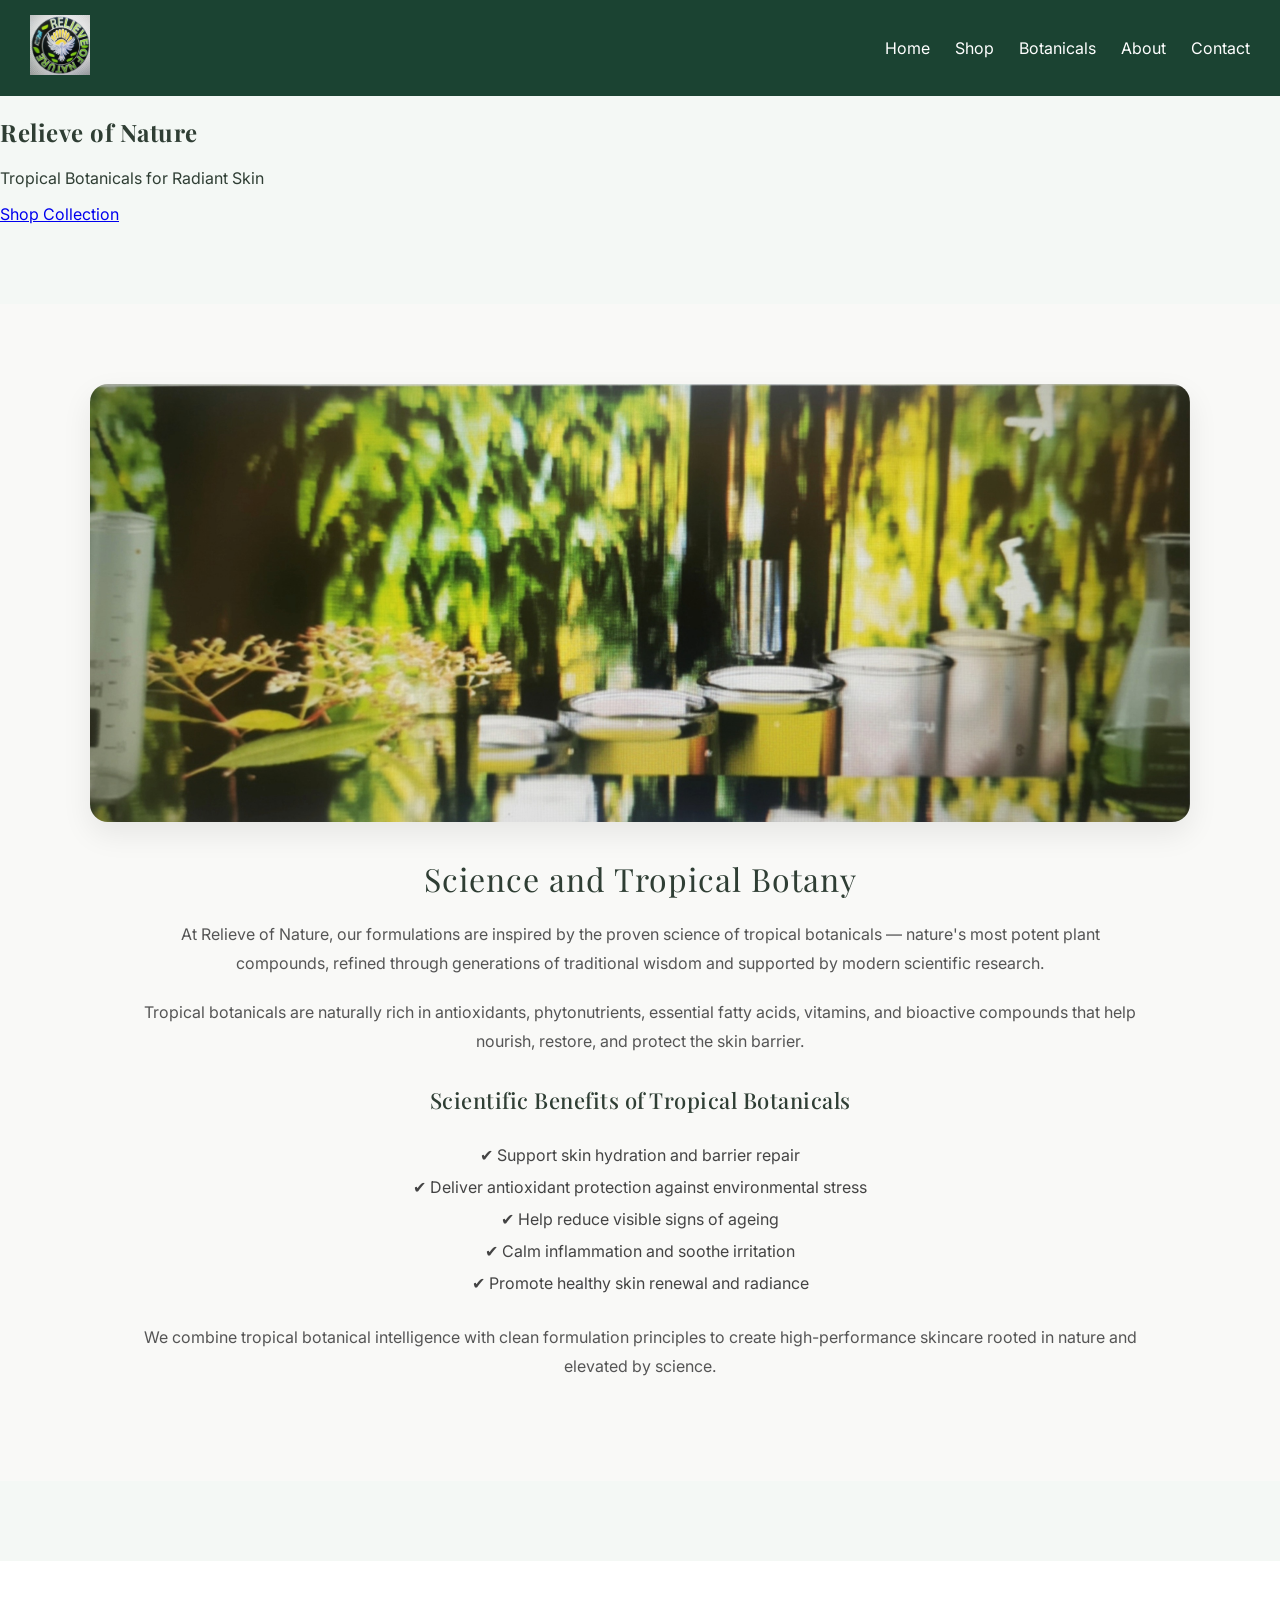
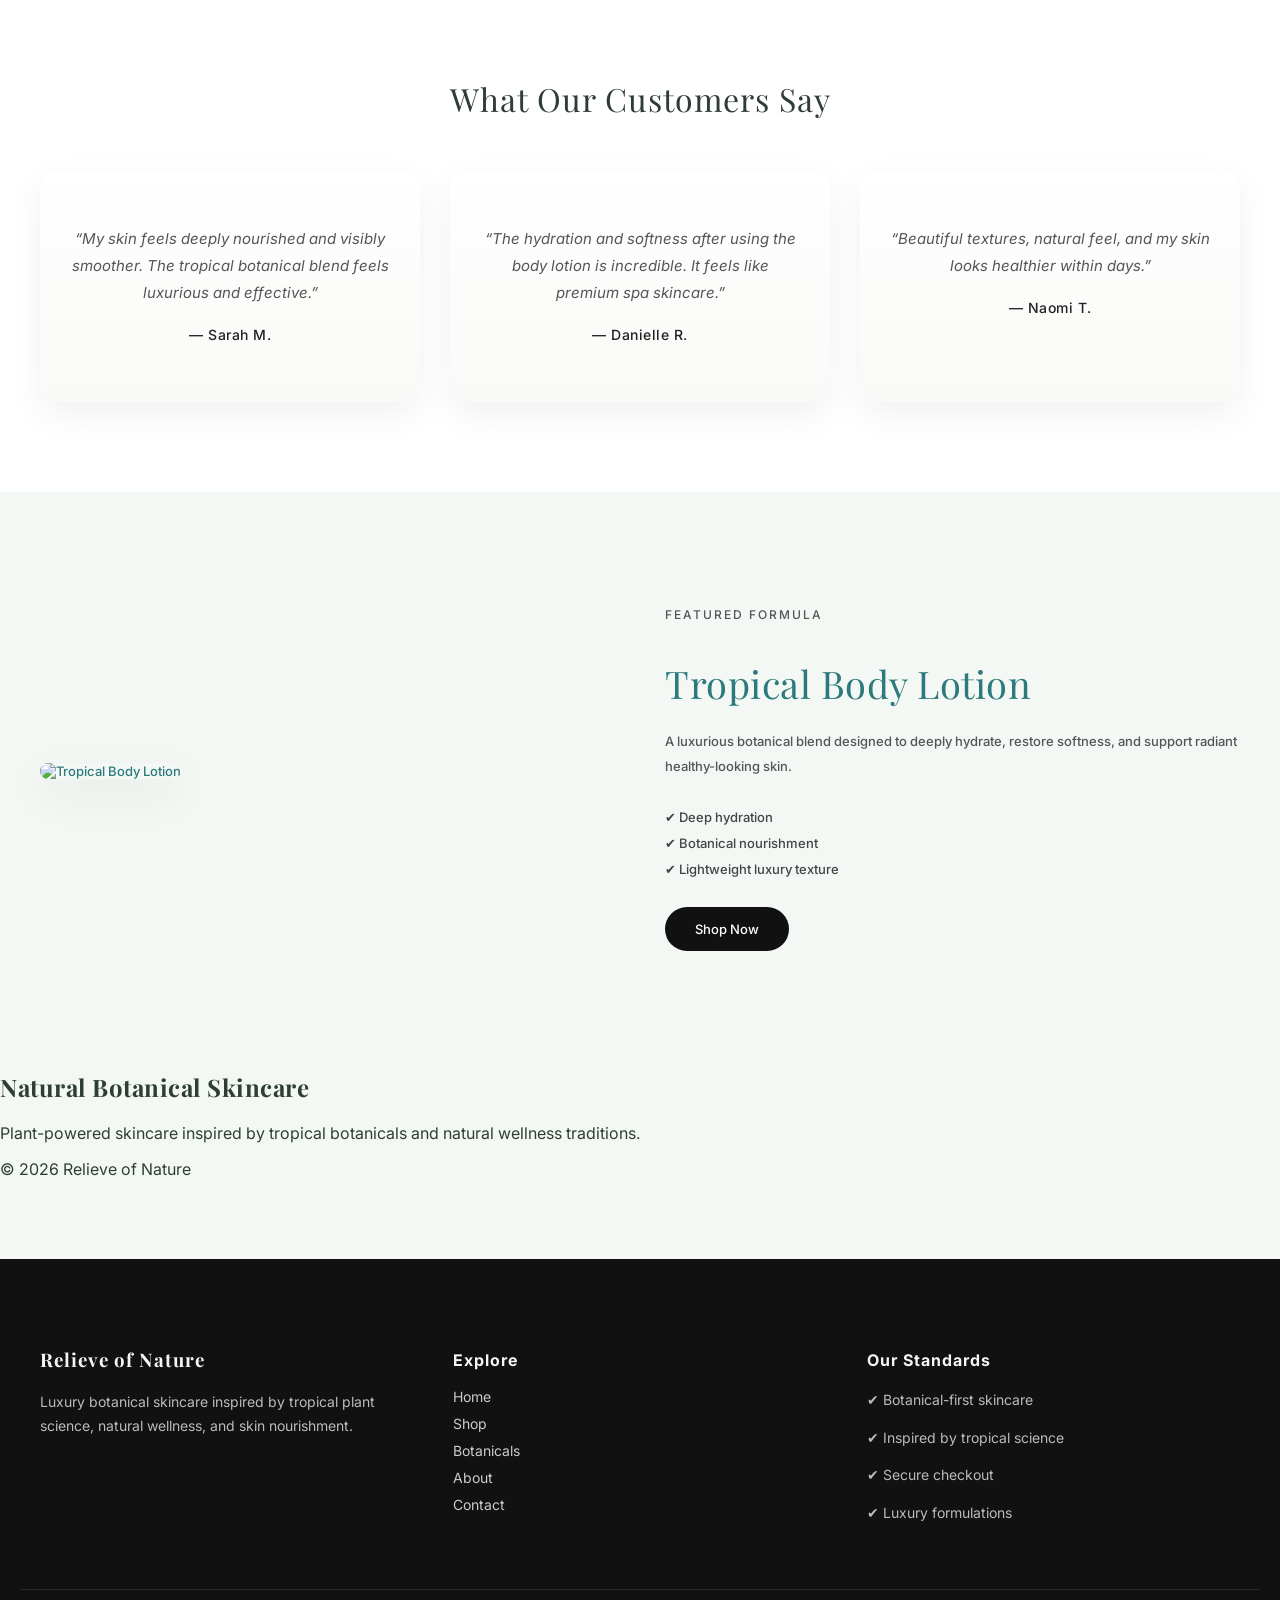
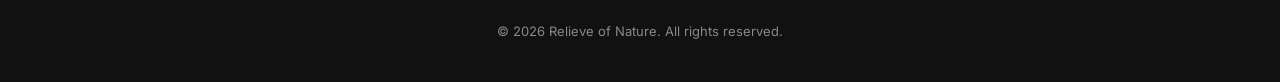
==== index.html @ 426ab465 "Fix button class in shop link" ====
<!DOCTYPE html>
<html lang="en">
<head>
<meta charset="UTF-8">
<meta name="viewport" content="width=device-width, initial-scale=1.0">
<title>Relieve of Nature</title>
<link rel="stylesheet" href="style.css">
</head>
<body>

 <nav class="navbar">
 <div class="logo">
  <a href="index.html">
    <img src="logo.jpg" alt="Relieve of Nature Logo" style="height:60px;">
  </a>
</div>

  <div class="menu-toggle" onclick="toggleMenu()">
    ☰
  </div>

  <div class="nav-links" id="navLinks">
    <a href="index.html">Home</a>
    <a href="shop.html">Shop</a>
    <a href="botanicals.html">Botanicals</a>
    <a href="about.html">About</a>
    <a href="contact.html">Contact</a>
  </div>
</nav>

<section class="hero">
<h1>Relieve of Nature</h1>
<p>Tropical Botanicals for Radiant Skin</p>
<a href="shop.html">Shop Collection</a>
</section>

<section class="science-botany">
 <img src="science front page 111.jpg" alt="Science and Tropical Botany" class="science-image"> 
  <div class="science-content">
    <h2>Science and Tropical Botany</h2>

    <p>
      At Relieve of Nature, our formulations are inspired by the proven science of tropical botanicals —
      nature's most potent plant compounds, refined through generations of traditional wisdom and supported
      by modern scientific research.
    </p>

    <p>
      Tropical botanicals are naturally rich in antioxidants, phytonutrients, essential fatty acids,
      vitamins, and bioactive compounds that help nourish, restore, and protect the skin barrier.
    </p>

    <h3>Scientific Benefits of Tropical Botanicals</h3>

    <ul>
      <li>✔ Support skin hydration and barrier repair</li>
      <li>✔ Deliver antioxidant protection against environmental stress</li>
      <li>✔ Help reduce visible signs of ageing</li>
      <li>✔ Calm inflammation and soothe irritation</li>
      <li>✔ Promote healthy skin renewal and radiance</li>
    </ul>

    <p>
      We combine tropical botanical intelligence with clean formulation principles to create
      high-performance skincare rooted in nature and elevated by science.
    </p>
  </div>
</section> 

<section class="testimonials">

  <h2>What Our Customers Say</h2>

  <div class="testimonial-grid">

    <div class="testimonial-card">
      <p>
        “My skin feels deeply nourished and visibly smoother.
        The tropical botanical blend feels luxurious and effective.”
      </p>
      <h4>— Sarah M.</h4>
    </div>

    <div class="testimonial-card">
      <p>
        “The hydration and softness after using the body lotion is incredible.
        It feels like premium spa skincare.”
      </p>
      <h4>— Danielle R.</h4>
    </div>

    <div class="testimonial-card">
      <p>
        “Beautiful textures, natural feel, and my skin looks healthier within days.”
      </p>
      <h4>— Naomi T.</h4>
    </div>

  </div>

</section>  
  
<section class="featured-product">

  <div class="featured-image">
    <img src="tropical-body-lotion.jpg" alt="Tropical Body Lotion">
  </div>

  <div class="featured-text">
    <p class="featured-label">Featured Formula</p>

    <h2>Tropical Body Lotion</h2>

    <p>
      A luxurious botanical blend designed to deeply hydrate,
      restore softness, and support radiant healthy-looking skin.
    </p>

    <ul>
      <li>✔ Deep hydration</li>
      <li>✔ Botanical nourishment</li>
      <li>✔ Lightweight luxury texture</li>
    </ul>

    <a href="shop.html" class="featured-button">Shop Now</a>
  </div>

</section>
  
<section class="intro">
<h2>Natural Botanical Skincare</h2>
<p>Plant-powered skincare inspired by tropical botanicals and natural wellness traditions.</p>
</section>

<footer>
<p>© 2026 Relieve of Nature</p>
</footer>

<script>
function toggleMenu() {
  var menu = document.getElementById("navLinks");
  menu.classList.toggle("active");
}
</script>

<script src="cart.js"></script>

<footer class="luxury-footer">

  <div class="footer-content">

    <div class="footer-brand">
      <h3>Relieve of Nature</h3>
      <p>
        Luxury botanical skincare inspired by tropical plant science,
        natural wellness, and skin nourishment.
      </p>
    </div>

    <div class="footer-links">
      <h4>Explore</h4>

      <a href="index.html">Home</a>
      <a href="shop.html">Shop</a>
      <a href="botanicals.html">Botanicals</a>
      <a href="about.html">About</a>
      <a href="contact.html">Contact</a>
    </div>

    <div class="footer-trust">
      <h4>Our Standards</h4>

      <p>✔ Botanical-first skincare</p>
      <p>✔ Inspired by tropical science</p>
      <p>✔ Secure checkout</p>
      <p>✔ Luxury formulations</p>
    </div>

  </div>

  <div class="footer-bottom">
    <p>© 2026 Relieve of Nature. All rights reserved.</p>
  </div>

</footer>
</body>
</html>
---- style.css ----
@import url('https://fonts.googleapis.com/css2?family=Playfair+Display:wght@500&family=Inter:wght@300;400&display=swap');

:root {
  --primary: #1b4332;
  --accent: #d8f3dc;
  --gold: #c6a962;
  --text: #2f3e34;
}

/* ===== GLOBAL STYLES ===== */
body {
  font-family: 'Inter', sans-serif;
  background-color: #f4f8f5;
  color: var(--text);
  margin: 0;
}

h1, h2, h3 {
  font-family: 'Playfair Display', serif;
  letter-spacing: 0.5px;
}

/* ===== HEADER & NAVIGATION ===== */
header {
  background: var(--primary);
  padding: 20px 40px;
  display: flex;
  justify-content: space-between;
  align-items: center;
}

.logo {
  color: white;
  font-size: 24px;
  font-weight: bold;
  font-family: 'Playfair Display', serif;
}

nav {
  display: flex;
  gap: 30px;
}

nav a {
  color: white;
  text-decoration: none;
  font-size: 16px;
  transition: color 0.3s ease;
}

nav a:hover {
  color: var(--accent);
}

/* ===== PAGE TITLE ===== */
.page-title {
  text-align: center;
  font-size: 2.2rem;
  margin: 40px 0;
  color: var(--primary);
}

/* ===== BOTANICALS SECTION ===== */
.botanicals {
  max-width: 1200px;
  margin: 40px auto;
  padding: 0 20px;
  display: grid;
  grid-template-columns: repeat(auto-fit, minmax(250px, 1fr));
  gap: 25px;
}

/* ===== BOTANICAL ITEM (TILE/BUTTON) ===== */
.botanical-item {
  background: #ffffff;
  padding: 25px;
  border-radius: 12px;
  box-shadow: 0 5px 15px rgba(0,0,0,0.08);
  cursor: pointer;
  transition: all 0.3s ease;
  display: flex;
  flex-direction: column;
  height: 100%;
}

.botanical-item:hover {
  transform: translateY(-5px);
  box-shadow: 0 12px 25px rgba(0,0,0,0.12);
}

.botanical-item h3 {
  margin: 0 0 10px 0;
  font-size: 18px;
  color: var(--primary);
}

.botanical-item > p {
  margin: 0;
  font-size: 14px;
  color: #666;
}

/* ===== BOTANICAL INFO (HIDDEN BY DEFAULT, TOGGLES ON CLICK) ===== */
.botanical-info {
  display: none;
  margin-top: 15px;
  padding-top: 15px;
  border-top: 1px solid var(--accent);
  animation: slideDown 0.3s ease;
  flex-grow: 1;
}

.botanical-info p {
  margin: 8px 0;
  font-size: 14px;
  line-height: 1.6;
  color: #555;
}

.botanical-info p strong {
  color: var(--primary);
}

@keyframes slideDown {
  from {
    opacity: 0;
    transform: translateY(-10px);
  }
  to {
    opacity: 1;
    transform: translateY(0);
  }
}

/* ===== BUTTONS ===== */
button {
  background: var(--primary);
  color: white;
  padding: 12px 24px;
  border: none;
  border-radius: 8px;
  cursor: pointer;
  font-weight: 500;
  transition: background 0.3s ease;
}

button:hover {
  background: #163a28;
}

/* ===== PRODUCTS PAGE ===== */
.products {
  display: grid;
  grid-template-columns: repeat(auto-fit, minmax(280px, 1fr));
  gap: 30px;
  padding: 40px 20px;
  max-width: 1200px;
  margin: 0 auto;
}

.product {
  background: #ffffff;
  border-radius: 16px;
  padding: 25px;
  box-shadow: 0 8px 25px rgba(0,0,0,0.08);
  transition: transform 0.3s ease, box-shadow 0.3s ease;
}

.product:hover {
  transform: translateY(-5px);
  box-shadow: 0 12px 35px rgba(0,0,0,0.12);
}

.product h3 {
  color: var(--primary);
  margin-bottom: 10px;
}

.product p {
  margin: 6px 0;
  font-size: 14px;
  line-height: 1.5;
}

.trust {
  font-size: 13px;
  color: #777;
  margin-top: 10px;
  line-height: 1.6;
}

/* ===== RESPONSIVE DESIGN ===== */
@media (max-width: 768px) {
  header {
    flex-direction: column;
    text-align: center;
    gap: 15px;
  }

  nav {
    flex-direction: column;
    gap: 10px;
  }

  .page-title {
    font-size: 1.8rem;
    margin: 30px 0;
  }

  .botanicals {
    grid-template-columns: repeat(auto-fit, minmax(200px, 1fr));
    gap: 15px;
    padding: 0 15px;
  }

  .botanical-item {
    padding: 20px;
  }

  .products {
    grid-template-columns: 1fr;
    padding: 20px;
  }

  button {
    width: 100%;
  }
}

@media (max-width: 480px) {
  .botanicals {
    grid-template-columns: 1fr;
  }

  h1 {
    font-size: 1.5rem;
  }
}

/* ===== LUXURY BOTANICAL SECTION ===== */

.botanicals {
  max-width: 1200px;
  margin: 80px auto;
  padding: 0 20px;
  text-align: center;
  display: grid;
  grid-template-columns: repeat(auto-fit, minmax(250px, 1fr));
  gap: 25px;
  background: #f9f9f7;
  border-radius: 20px;
  padding: 80px 20px;
}

.botanicals h2 {
  font-size: 28px;
  font-weight: 500;
  margin-bottom: 10px;
  letter-spacing: 0.5px;
  grid-column: 1 / -1;
}

.botanicals > p:first-of-type {
  grid-column: 1 / -1;
  color: #666;
  margin-bottom: 40px;
}

.botanicals p {
  color: #666;
}

/* GRID */
.botanical-grid {
  display: grid;
  grid-template-columns: repeat(auto-fit, minmax(220px, 1fr));
  gap: 30px;
}

/* CARD STYLE */
.botanical-item {
  background: #ffffff;
  padding: 30px 20px;
  border-radius: 16px;
  cursor: pointer;
  box-shadow: 0 10px 30px rgba(0,0,0,0.06);
  transition: all 0.35s ease;
  position: relative;
  display: flex;
  flex-direction: column;
}

/* HOVER EFFECT */
.botanical-item:hover {
  transform: translateY(-8px);
  box-shadow: 0 18px 40px rgba(0,0,0,0.1);
}

/* TITLE */
.botanical-item h3 {
  font-size: 16px;
  letter-spacing: 1px;
  margin-bottom: 10px;
}

/* INFO (HIDDEN) */
.botanical-info {
  display: none;
  font-size: 13px;
  color: #555;
  margin-top: 10px;
  line-height: 1.6;
  flex-grow: 1;
}

/* ACTIVE STATE */
.botanical-item.active .botanical-info {
  display: block;
}

/* SUBTLE ANIMATION FEEL */
.botanical-item.active {
  background: #fafafa;
}

.botanical-item::after {
  content: "";
  display: block;
  width: 40px;
  height: 2px;
  background: #eaeaea;
  margin: 10px auto;
}

.tap-hint {
  font-size: 11px;
  color: #999;
  margin-top: 8px;
}

.featured-product {
  display: inline-block;
  margin-top: 12px;
  font-size: 13px;
  font-weight: 500;
  color: #2c7a7b;
  text-decoration: none;
}

.featured-product:hover {
  text-decoration: underline;
}

.botanical-info p {
  margin: 4px 0;
  line-height: 1.4;
}

.science-botany {
  background: #f9f9f7;
  padding: 80px 20px;
  margin: 80px auto;
}

.science-content {
  max-width: 1000px;
  margin: 0 auto;
  text-align: center;
}

.science-content h2 {
  font-size: 32px;
  font-weight: 400;
  margin-bottom: 20px;
  letter-spacing: 1px;
}

.science-content h3 {
  margin-top: 30px;
  font-size: 22px;
  font-weight: 500;
}

.science-content p {
  font-size: 16px;
  line-height: 1.8;
  color: #555;
  margin-bottom: 20px;
}

.science-content ul {
  list-style: none;
  padding: 0;
  margin: 30px 0;
}

.science-content li {
  margin: 12px 0;
  font-size: 16px;
  color: #444;
}

.science-image {
  width: 100%;
  max-width: 1100px;
  border-radius: 18px;
  margin: 0 auto 35px auto;
  box-shadow: 0 12px 30px rgba(0,0,0,0.08);
  display: block;
}

.about-luxury {
  background: #f9f9f7;
  padding: 90px 20px;
}

.about-content {
  max-width: 950px;
  margin: 0 auto;
  text-align: center;
}

.about-content h1 {
  font-size: 38px;
  font-weight: 400;
  margin-bottom: 25px;
  letter-spacing: 1px;
}

.about-content h2 {
  margin-top: 50px;
  margin-bottom: 20px;
  font-size: 26px;
  font-weight: 500;
}

.about-content p {
  font-size: 16px;
  line-height: 1.9;
  color: #555;
  margin-bottom: 20px;
}

.about-content ul {
  list-style: none;
  padding: 0;
  margin: 35px 0;
}

.about-content li {
  margin: 12px 0;
  font-size: 16px;
  color: #444;
}

.testimonials {
  padding: 90px 20px;
  background: #ffffff;
  text-align: center;
}

.testimonials h2 {
  font-size: 32px;
  font-weight: 400;
  margin-bottom: 50px;
  letter-spacing: 1px;
}

.testimonial-grid {
  display: grid;
  grid-template-columns: repeat(auto-fit, minmax(260px, 1fr));
  gap: 30px;
  max-width: 1200px;
  margin: 0 auto;
}

.testimonial-card {
  background: linear-gradient(to bottom, #ffffff, #f9f9f7);
  padding: 40px 30px;
  border-radius: 20px;
  box-shadow: 0 12px 35px rgba(0,0,0,0.06);
  transition: all 0.35s ease;
}

.testimonial-card:hover {
  transform: translateY(-6px);
  box-shadow: 0 20px 45px rgba(0,0,0,0.1);
}

.testimonial-card p {
  font-style: italic;
  font-size: 15px;
  line-height: 1.8;
  color: #555;
  margin-bottom: 20px;
}

.testimonial-card h4 {
  margin-top: 20px;
  letter-spacing: 0.5px;
  font-size: 14px;
  font-weight: 500;
  color: #222;
}

.luxury-footer {
  background: #111;
  color: #f5f5f5;
  padding: 70px 20px 30px;
  margin-top: 80px;
}

.footer-content {
  max-width: 1200px;
  margin: 0 auto;
  display: grid;
  grid-template-columns: repeat(auto-fit, minmax(220px, 1fr));
  gap: 40px;
}

.footer-brand h3,
.footer-links h4,
.footer-trust h4 {
  margin-bottom: 18px;
  letter-spacing: 1px;
}

.footer-brand p,
.footer-trust p {
  color: #bbb;
  line-height: 1.7;
  font-size: 14px;
}

.footer-links a {
  display: block;
  color: #ccc;
  text-decoration: none;
  margin-bottom: 10px;
  font-size: 14px;
  transition: color 0.3s ease;
}

.footer-links a:hover {
  color: #fff;
}

.footer-bottom {
  text-align: center;
  margin-top: 50px;
  border-top: 1px solid rgba(255,255,255,0.1);
  padding-top: 20px;
}

.footer-bottom p {
  color: #888;
  font-size: 13px;
}

.featured-product {
  display: grid;
  grid-template-columns: repeat(auto-fit, minmax(320px, 1fr));
  gap: 50px;
  align-items: center;
  padding: 100px 20px;
  max-width: 1200px;
  margin: 0 auto;
}

.featured-image img {
  width: 100%;
  border-radius: 22px;
  box-shadow: 0 15px 40px rgba(0,0,0,0.08);
}

.featured-label {
  letter-spacing: 2px;
  font-size: 12px;
  text-transform: uppercase;
  color: #888;
  margin-bottom: 10px;
}

.featured-text h2 {
  font-size: 38px;
  font-weight: 400;
  margin-bottom: 20px;
}

.featured-text p {
  line-height: 1.9;
  color: #555;
}

.featured-text ul {
  list-style: none;
  padding: 0;
  margin: 30px 0;
}

.featured-text li {
  margin-bottom: 10px;
  color: #444;
}

.featured-button {
  display: inline-block;
  padding: 14px 30px;
  background: #111;
  color: #fff;
  text-decoration: none;
  border-radius: 40px;
  transition: all 0.3s ease;
}

.featured-button:hover {
  background: #333;
}

.botanical-image {
  width: 100%;
  aspect-ratio: 1 / 0.8;
  object-fit: cover;
  border-radius: 14px;
  margin-bottom: 18px;
  display: block;
}

.navbar {
  background: var(--primary);
  padding: 15px 30px;
  display: flex;
  justify-content: space-between;
  align-items: center;
}

.navbar .logo a {
  color: white;
  text-decoration: none;
  font-size: 24px;
  font-weight: bold;
}

.nav-links {
  display: flex;
  gap: 25px;
}

.nav-links a {
  color: white;
  text-decoration: none;
}

.menu-toggle {
  display: none;
}
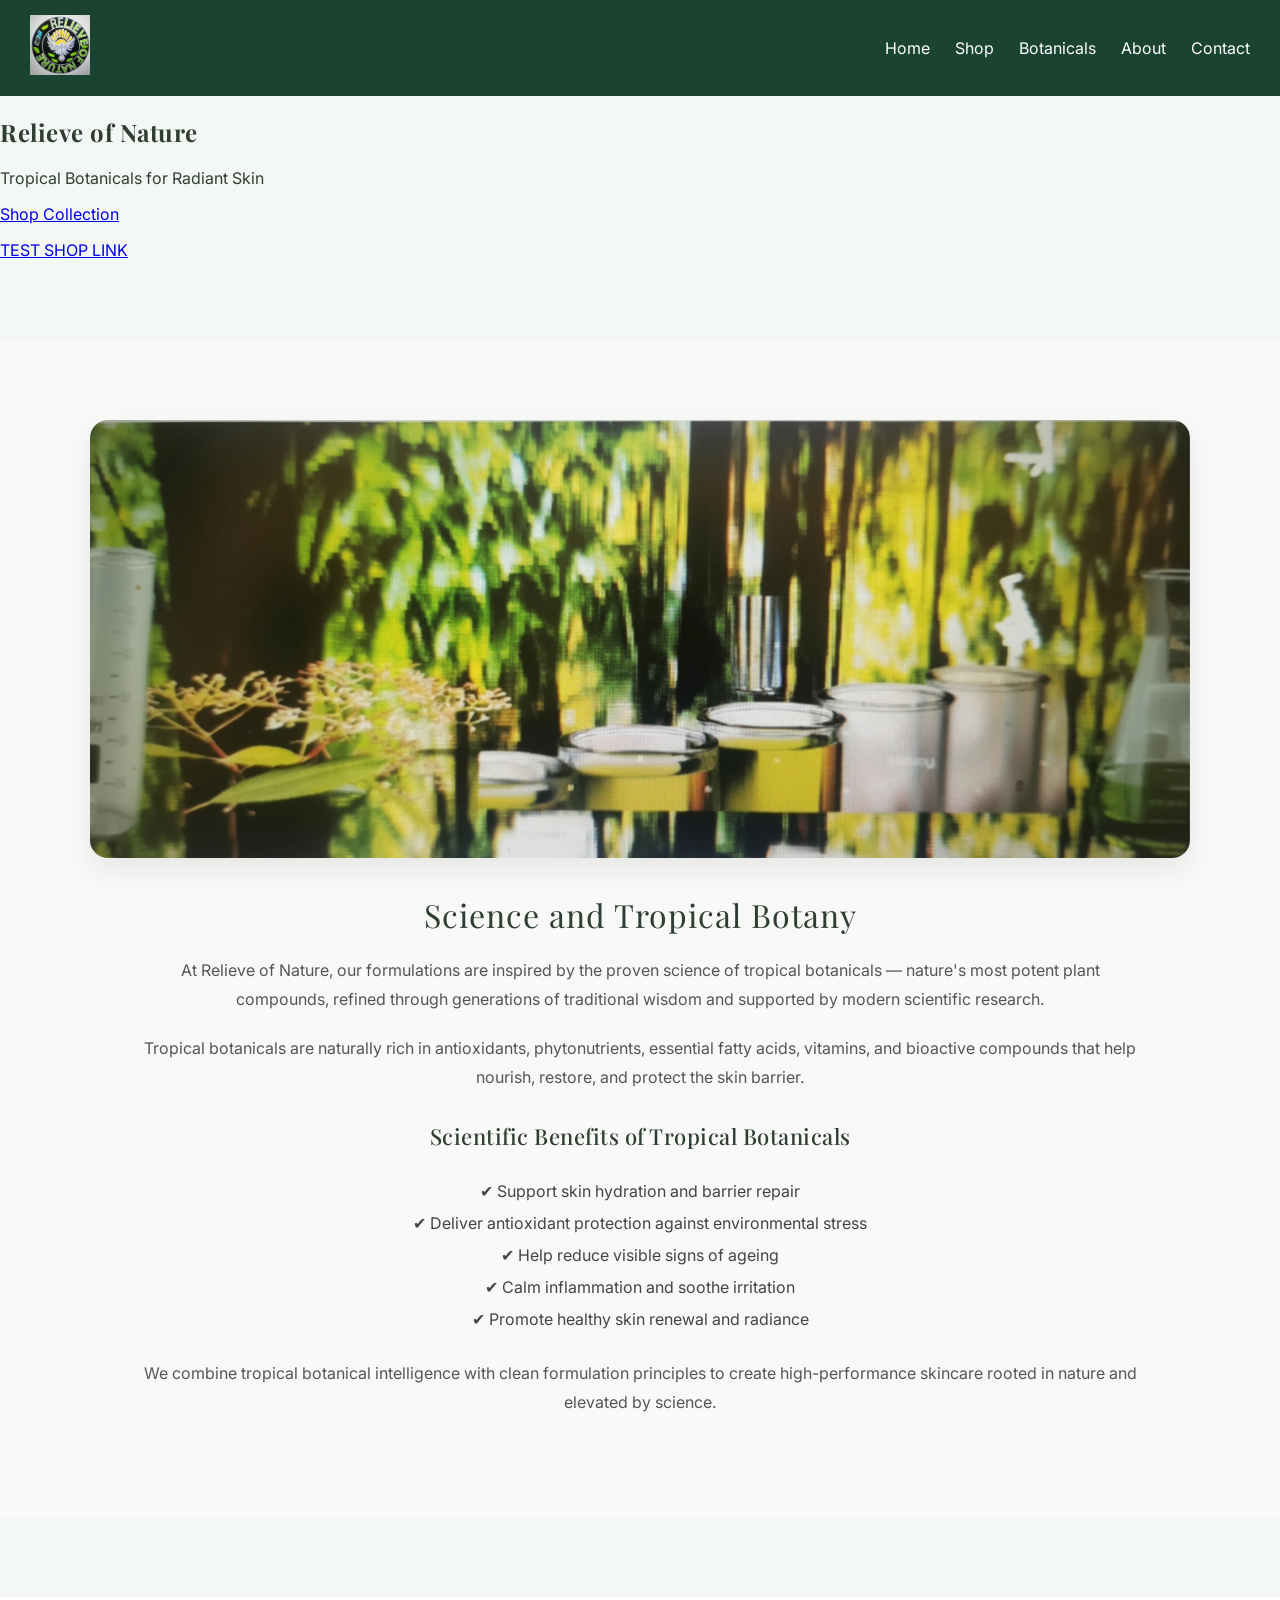
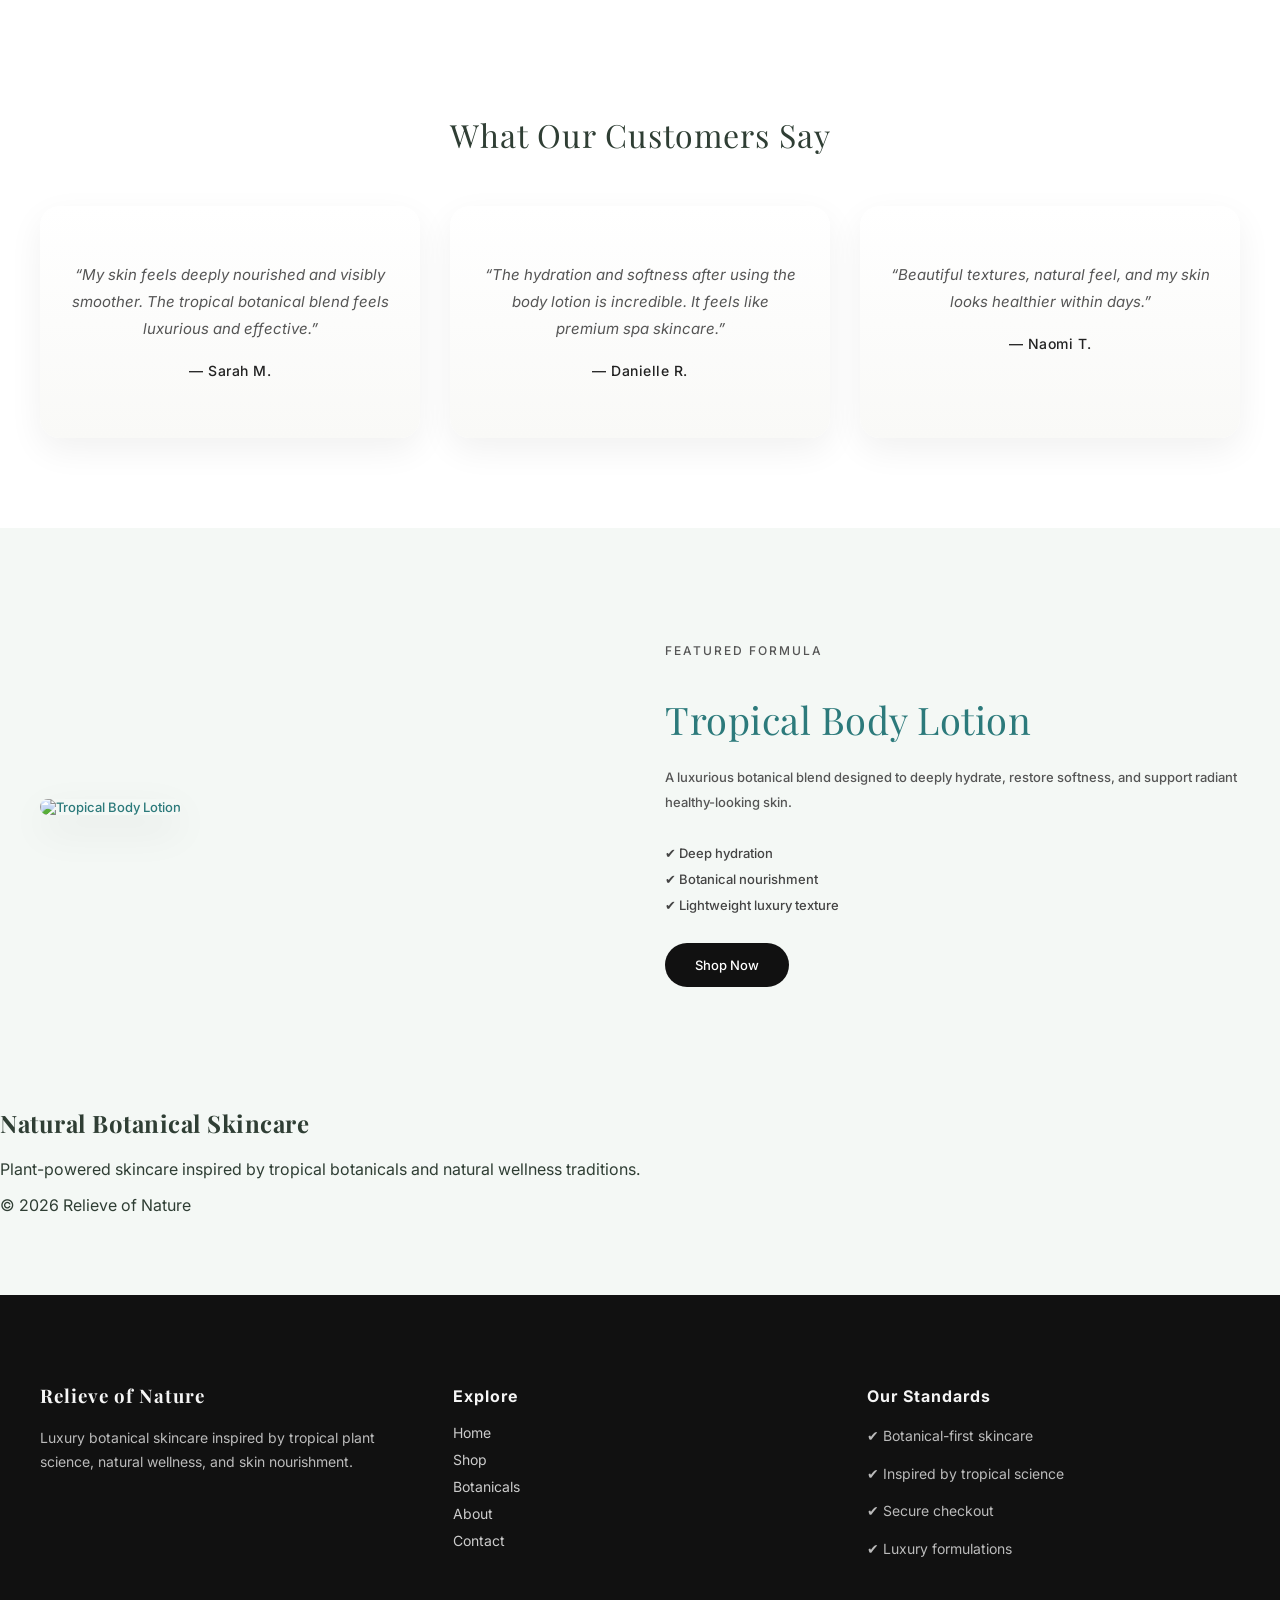
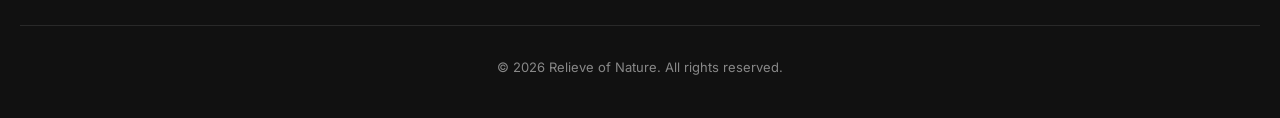
==== commit 80265bd8: "Add test shop link to hero section" ====
--- a/index.html
+++ b/index.html
@@ -32,6 +32,10 @@
 <h1>Relieve of Nature</h1>
 <p>Tropical Botanicals for Radiant Skin</p>
 <a href="shop.html">Shop Collection</a>
+
+<p>
+  <a href="shop.html">TEST SHOP LINK</a>
+</p> 
 </section>
 
 <section class="science-botany">
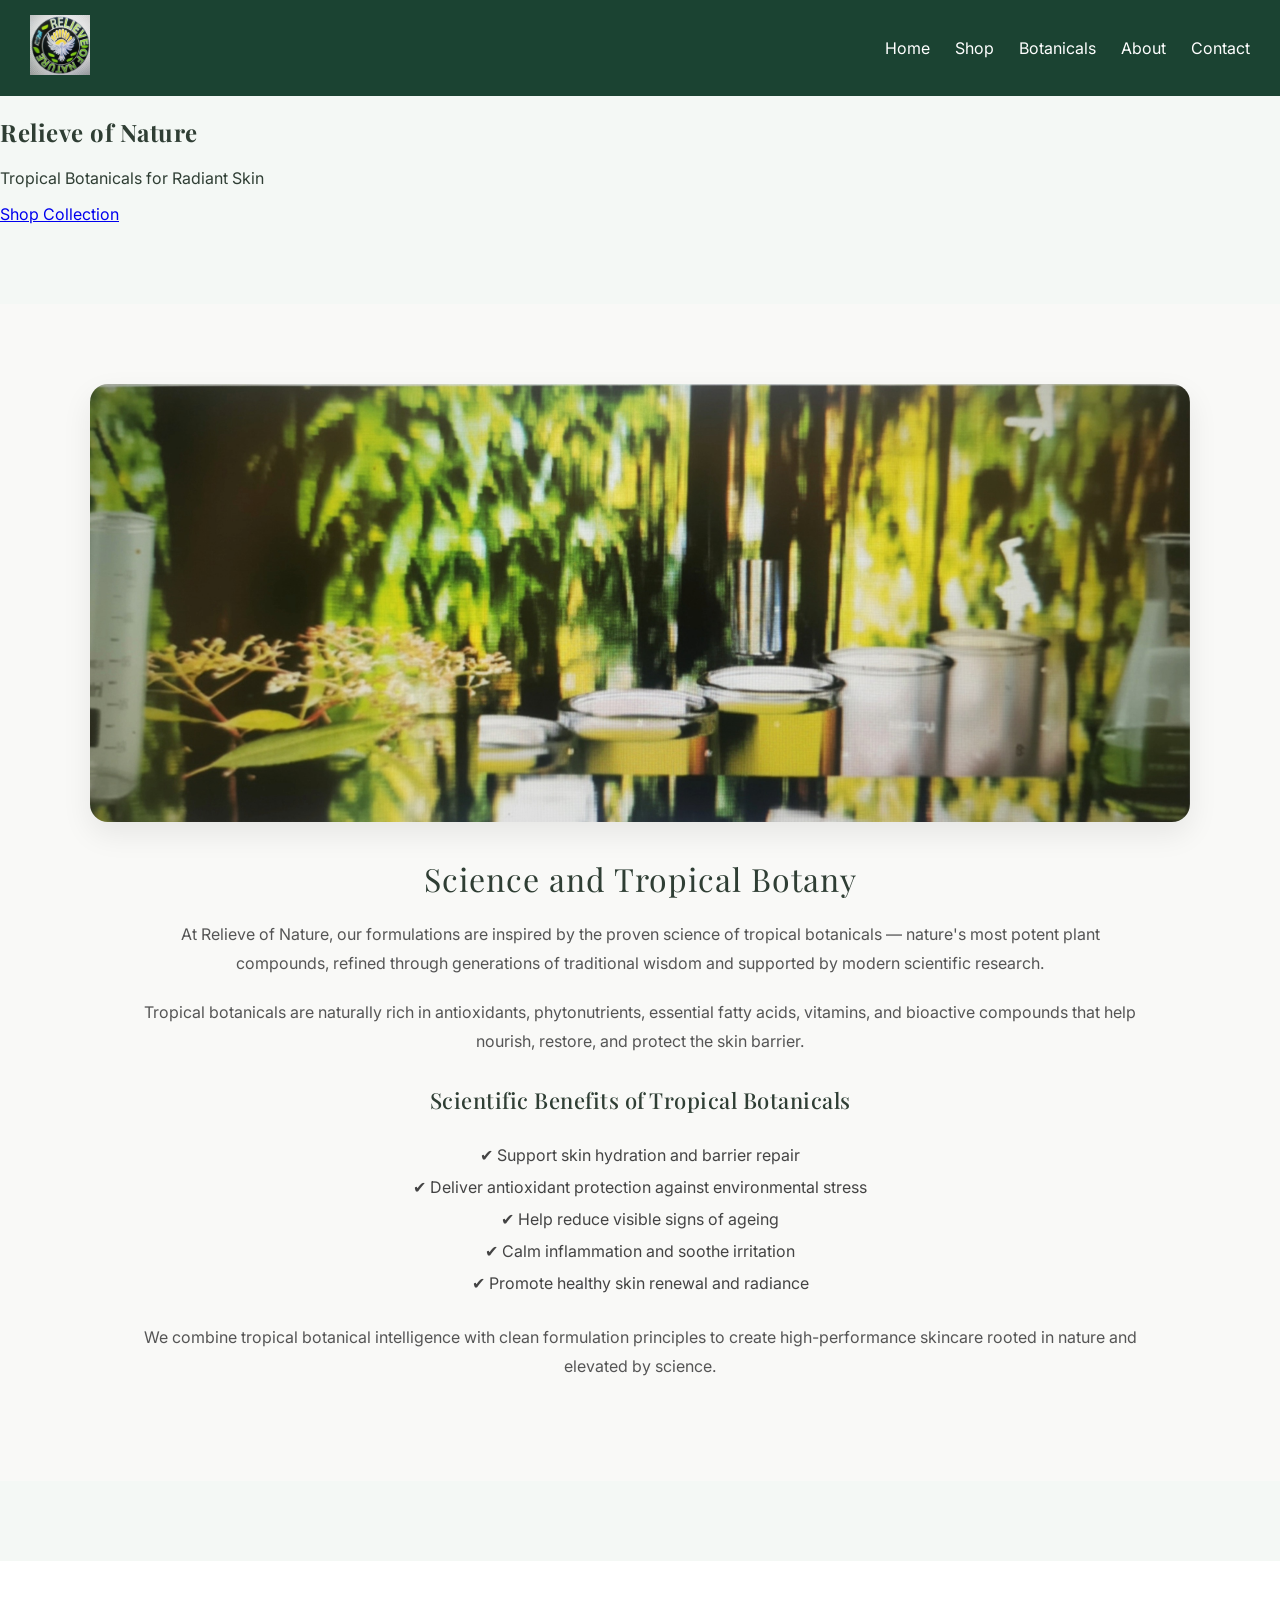
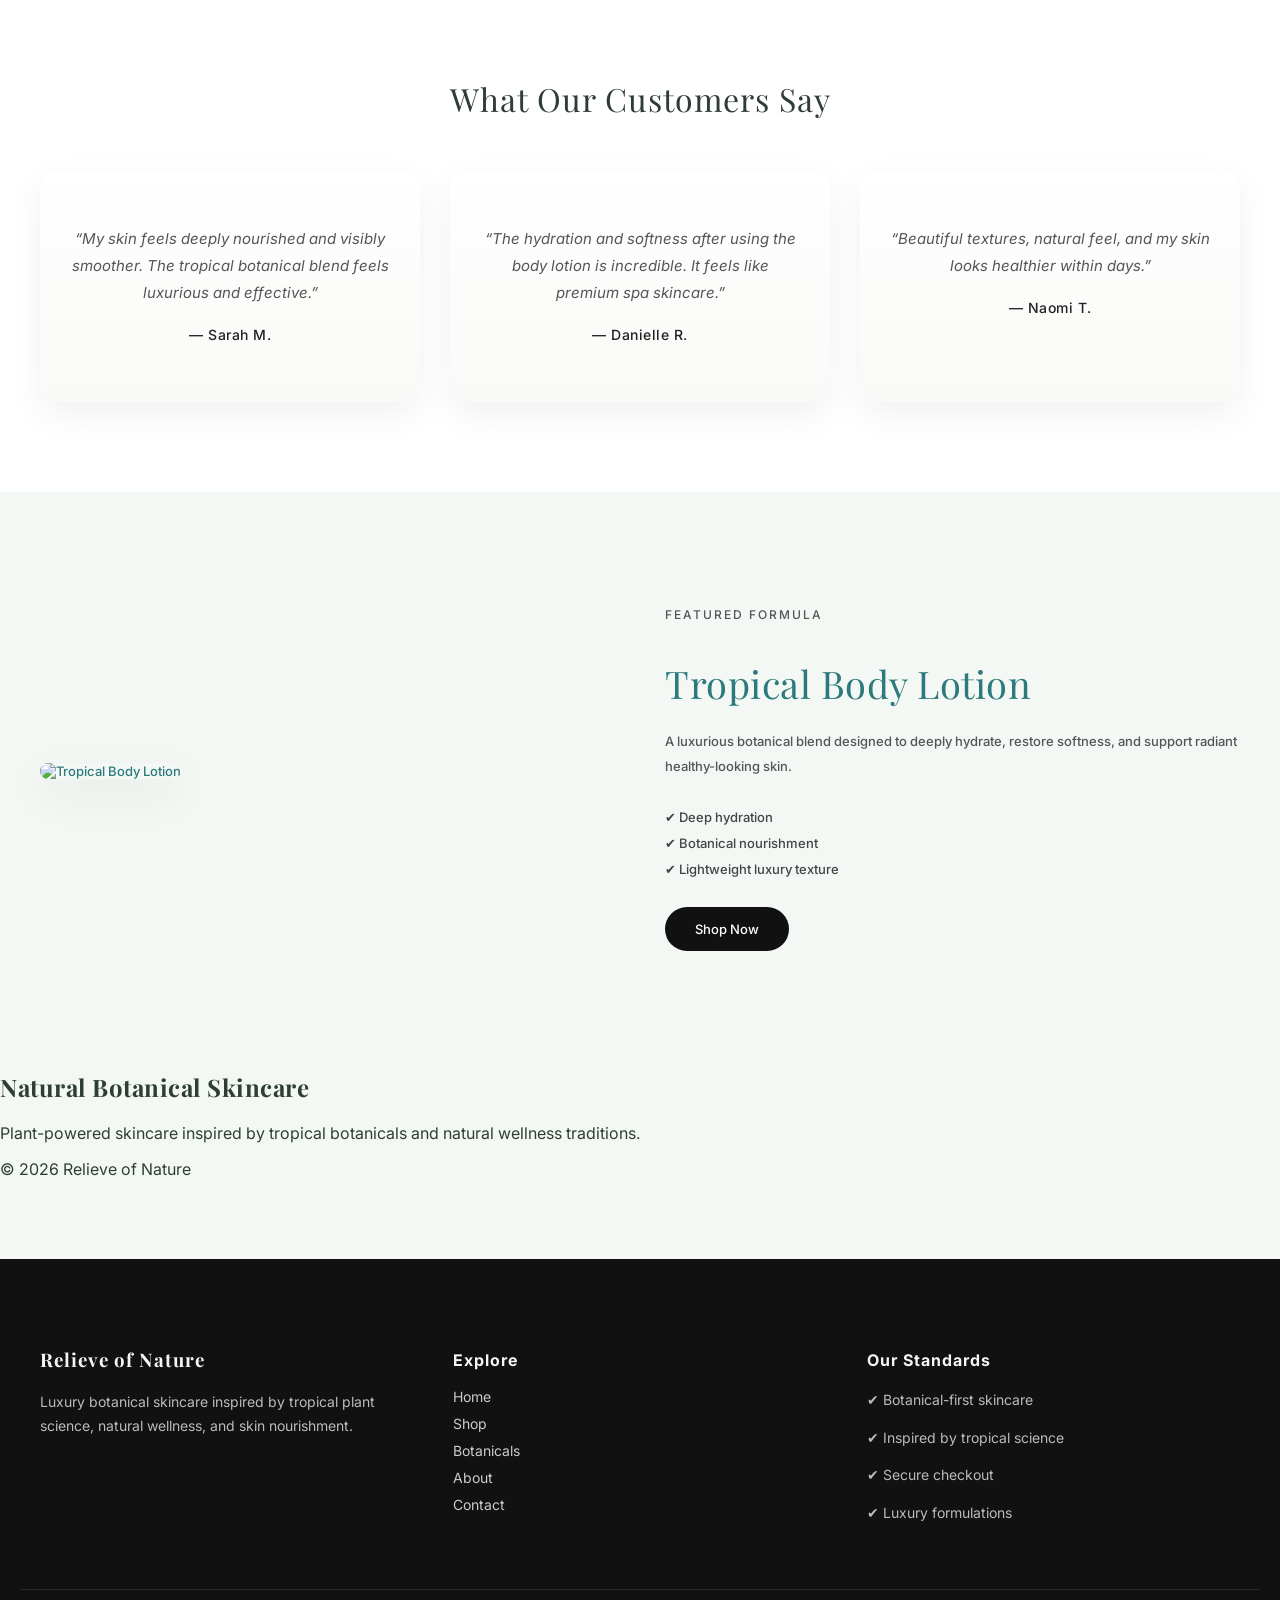
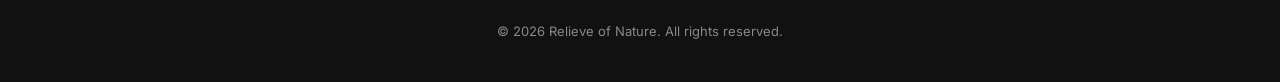
==== commit 56bc5f64: "Remove test shop link from index.html Removed test shop link from the index page." ====
--- a/index.html
+++ b/index.html
@@ -28,14 +28,11 @@
   </div>
 </nav>
 
-<section class="hero">
+<section>
 <h1>Relieve of Nature</h1>
 <p>Tropical Botanicals for Radiant Skin</p>
 <a href="shop.html">Shop Collection</a>
 
-<p>
-  <a href="shop.html">TEST SHOP LINK</a>
-</p> 
 </section>
 
 <section class="science-botany">
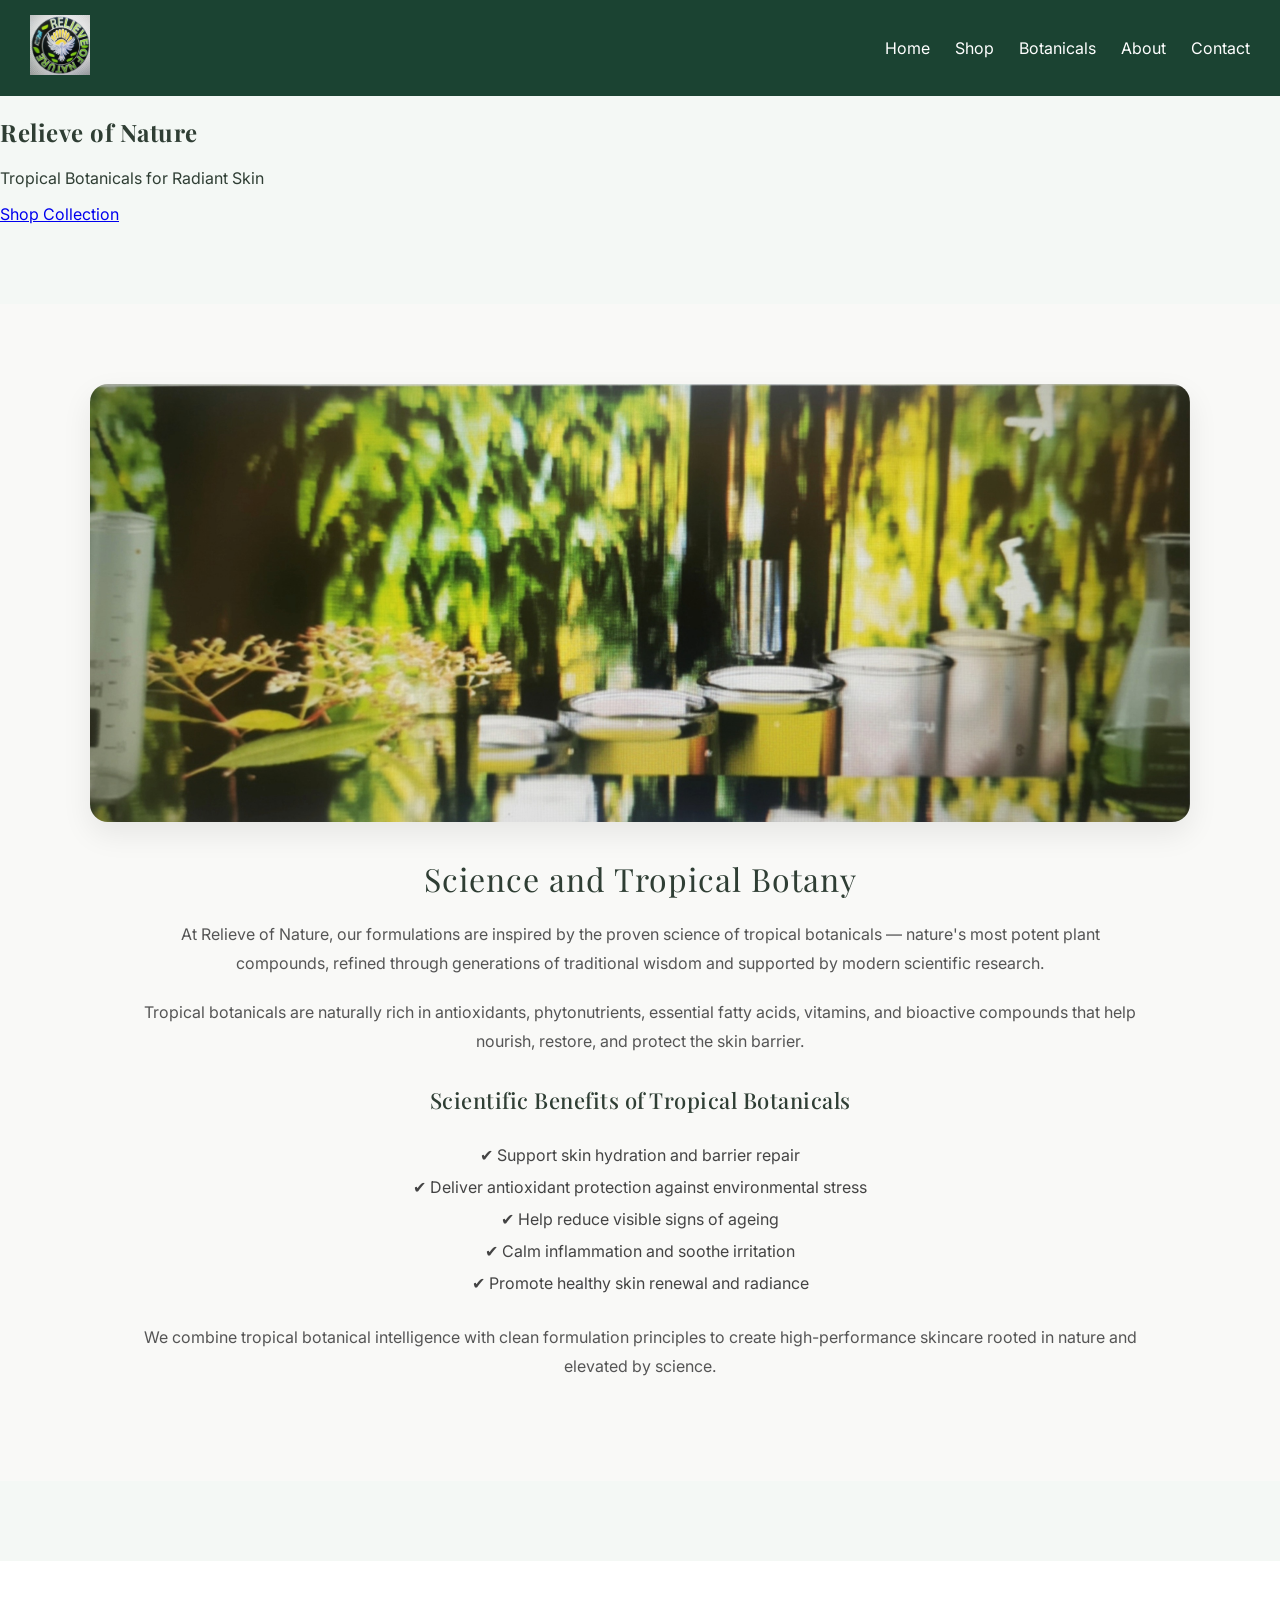
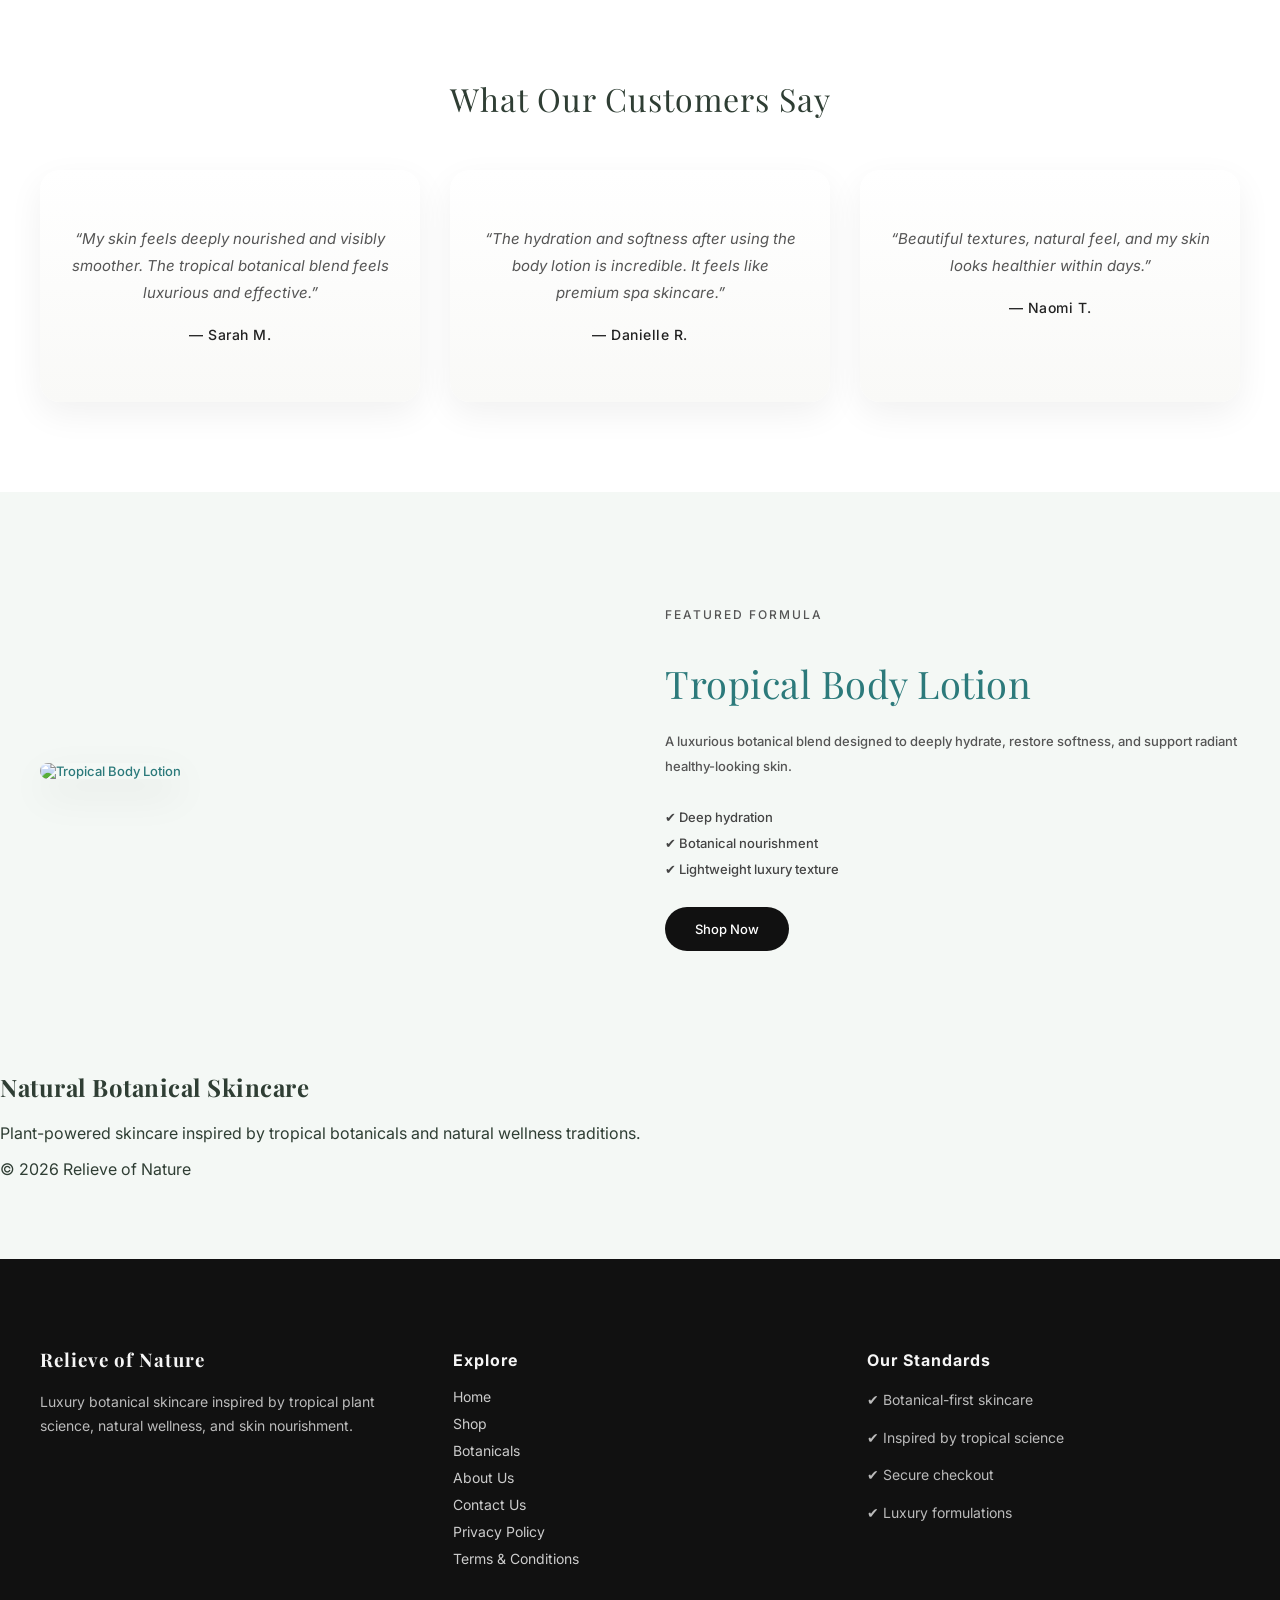
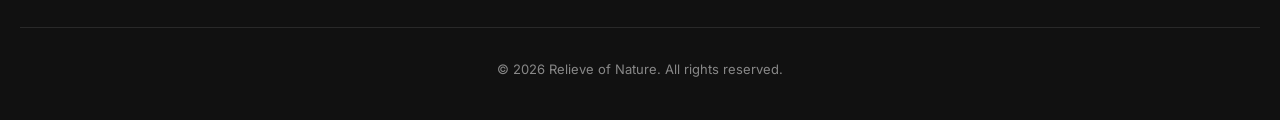
==== commit 81ce2ac5: "Update navigation links for clarity and add policies" ====
--- a/index.html
+++ b/index.html
@@ -1,4 +1,4 @@
- <!DOCTYPE html>
+<!DOCTYPE html>
 <html lang="en">
 <head>
 <meta charset="UTF-8">
@@ -164,8 +164,10 @@
       <a href="index.html">Home</a>
       <a href="shop.html">Shop</a>
       <a href="botanicals.html">Botanicals</a>
-      <a href="about.html">About</a>
-      <a href="contact.html">Contact</a>
+      <a href="about.html">About Us</a>
+      <a href="contact.html">Contact Us</a>
+     <a href="contact.html">Privacy Policy</a>
+     <a href="contact.html">Terms & Conditions</a>
     </div>
 
     <div class="footer-trust">
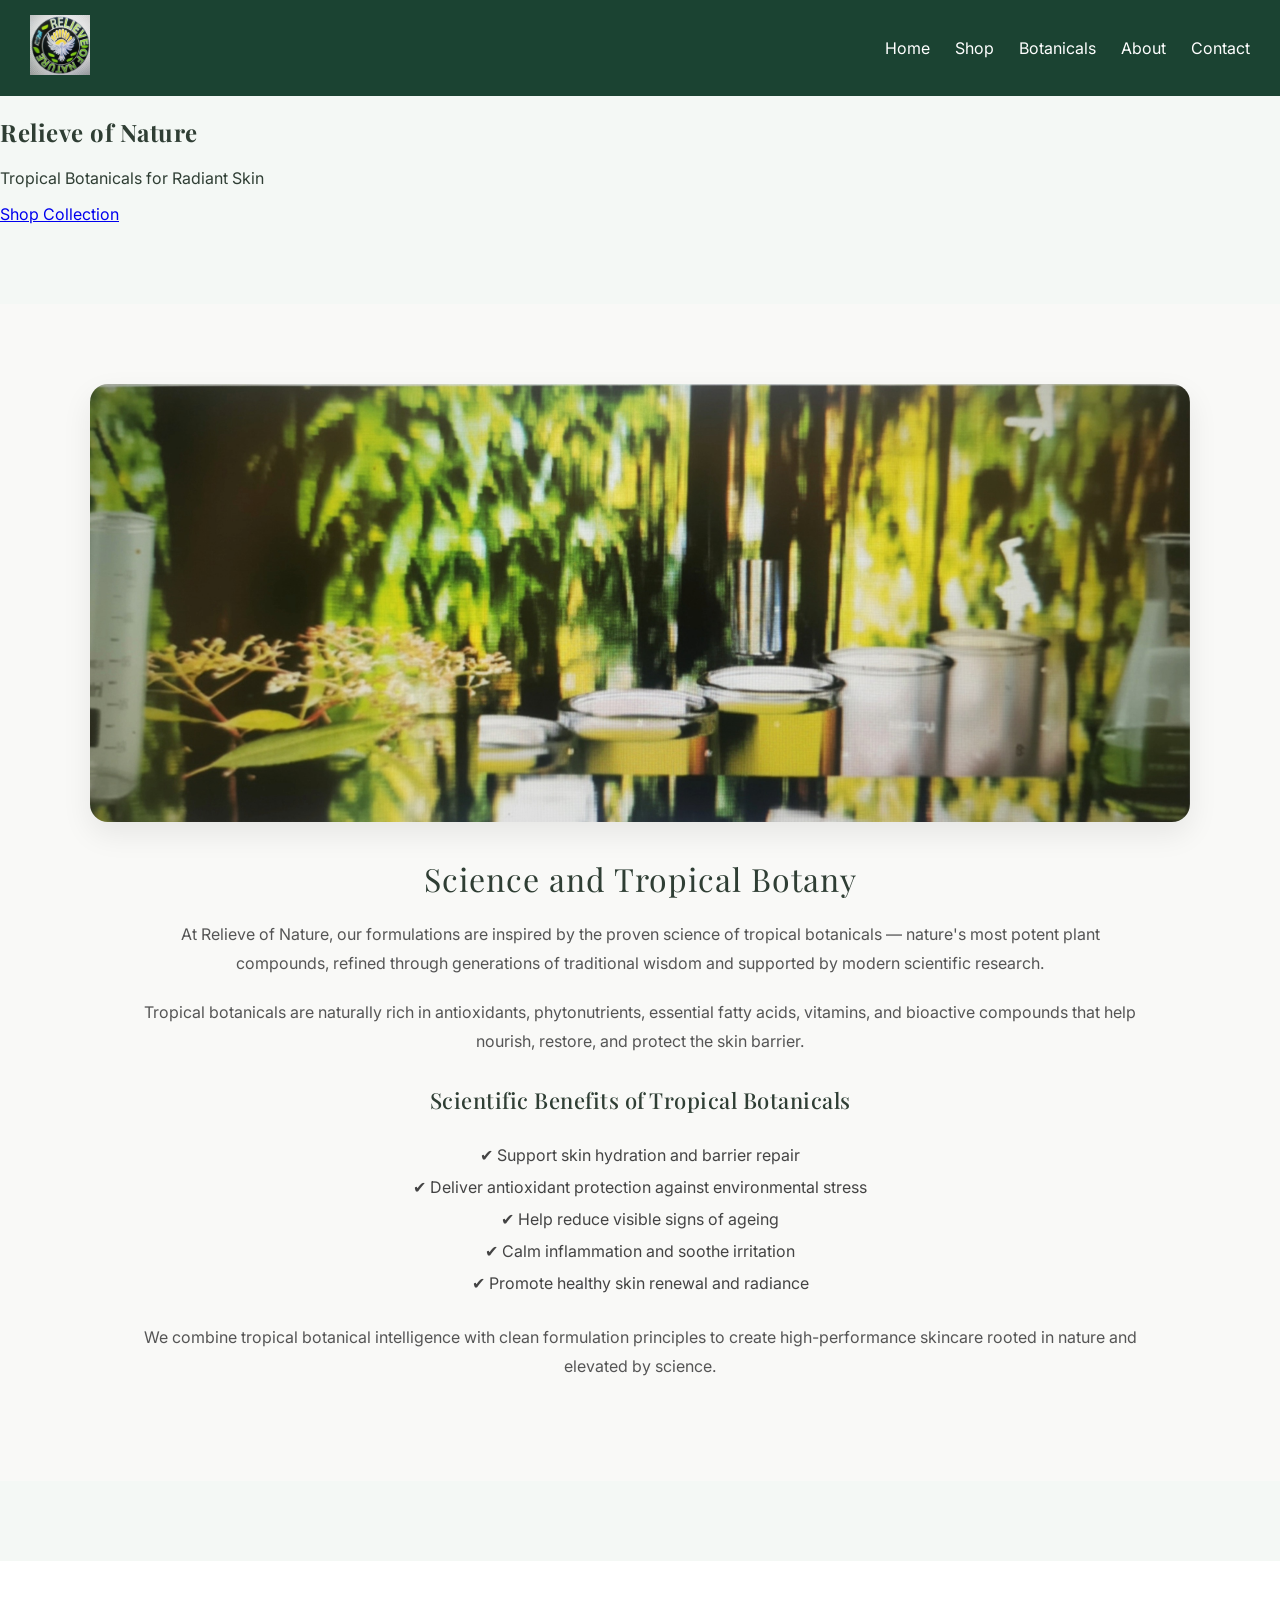
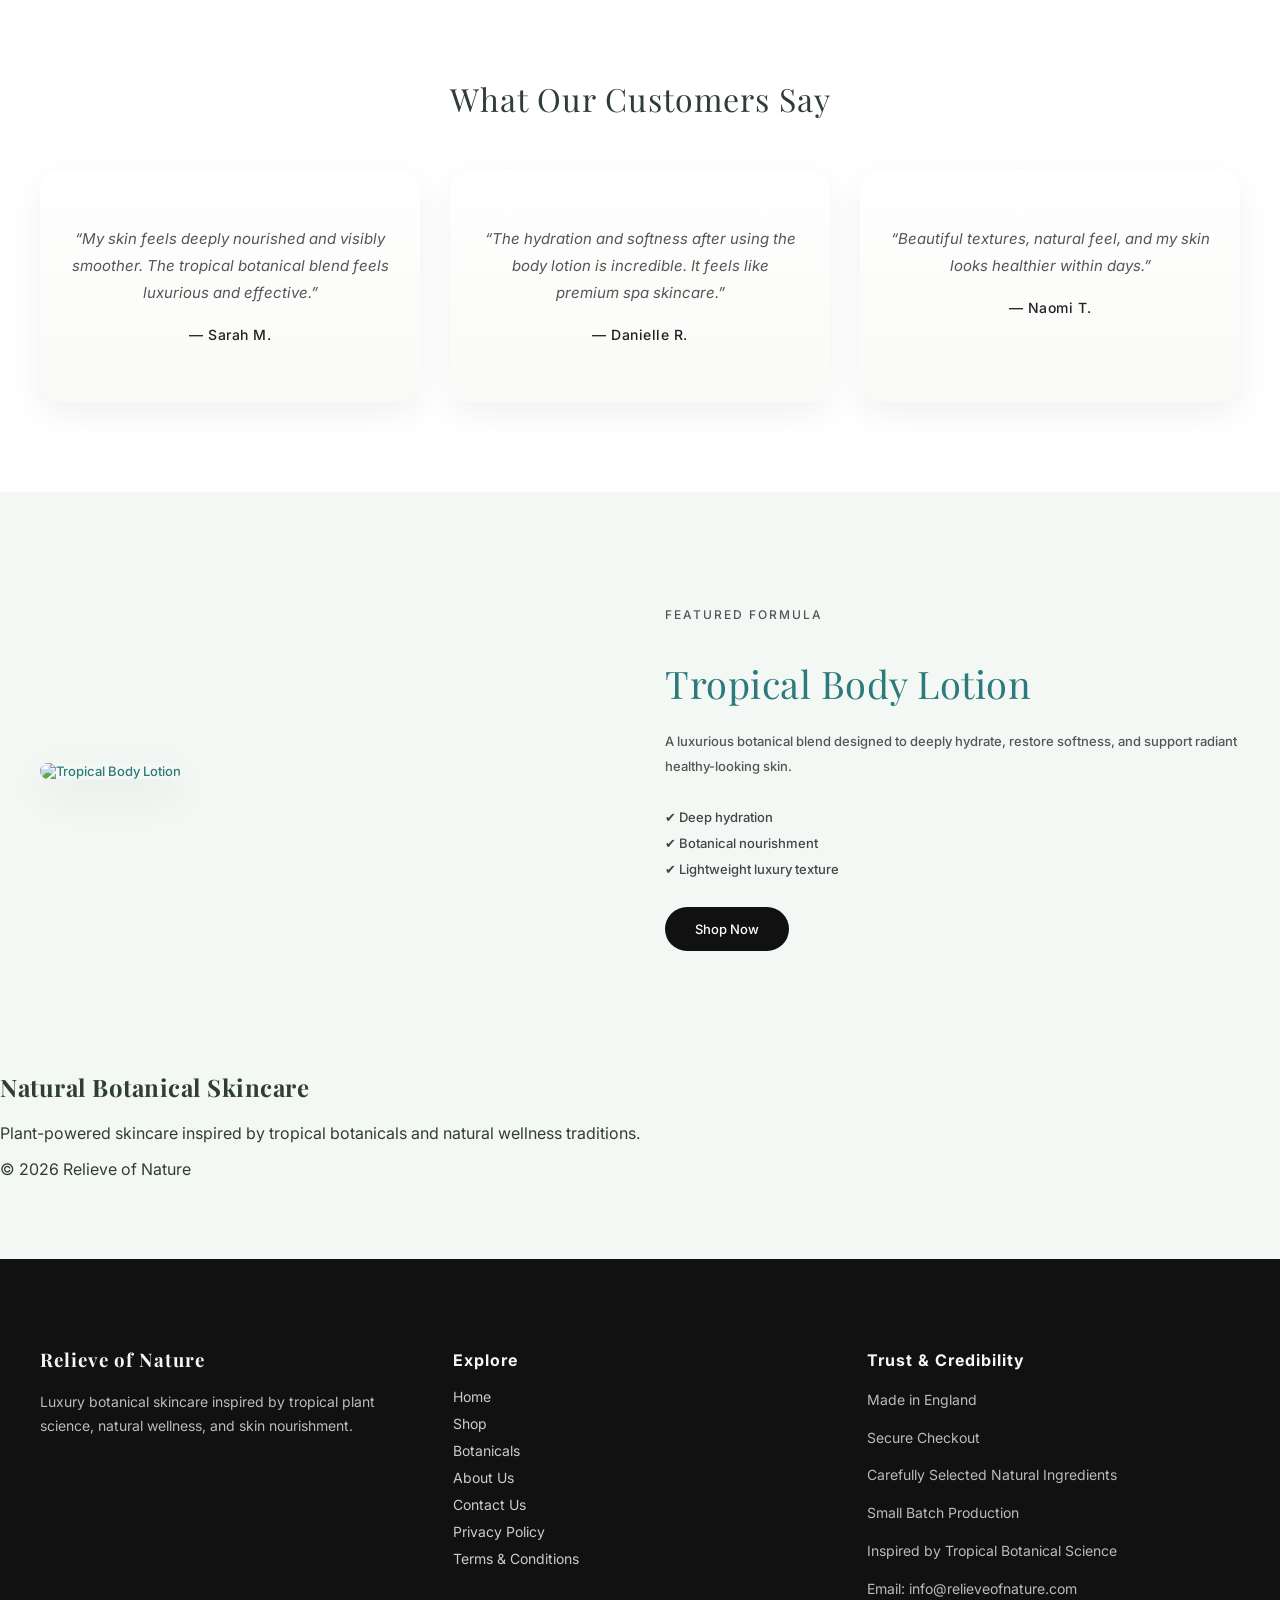
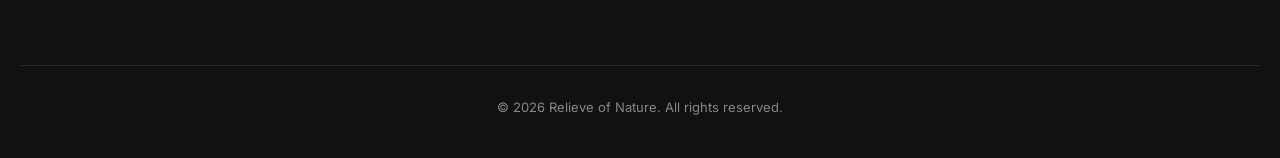
==== commit ec516426: "Revise footer trust section with new details Updated footer trust section with new content and headi" ====
--- a/index.html
+++ b/index.html
@@ -170,14 +170,16 @@
      <a href="contact.html">Terms & Conditions</a>
     </div>
 
-    <div class="footer-trust">
-      <h4>Our Standards</h4>
+   <div class="footer-trust">
+  <h4>Trust & Credibility</h4>
 
-      <p>✔ Botanical-first skincare</p>
-      <p>✔ Inspired by tropical science</p>
-      <p>✔ Secure checkout</p>
-      <p>✔ Luxury formulations</p>
-    </div>
+  <p>Made in England</p>
+  <p>Secure Checkout</p>
+  <p>Carefully Selected Natural Ingredients</p>
+  <p>Small Batch Production</p>
+  <p>Inspired by Tropical Botanical Science</p>
+  <p>Email: info@relieveofnature.com</p>
+</div>
 
   </div>
 
